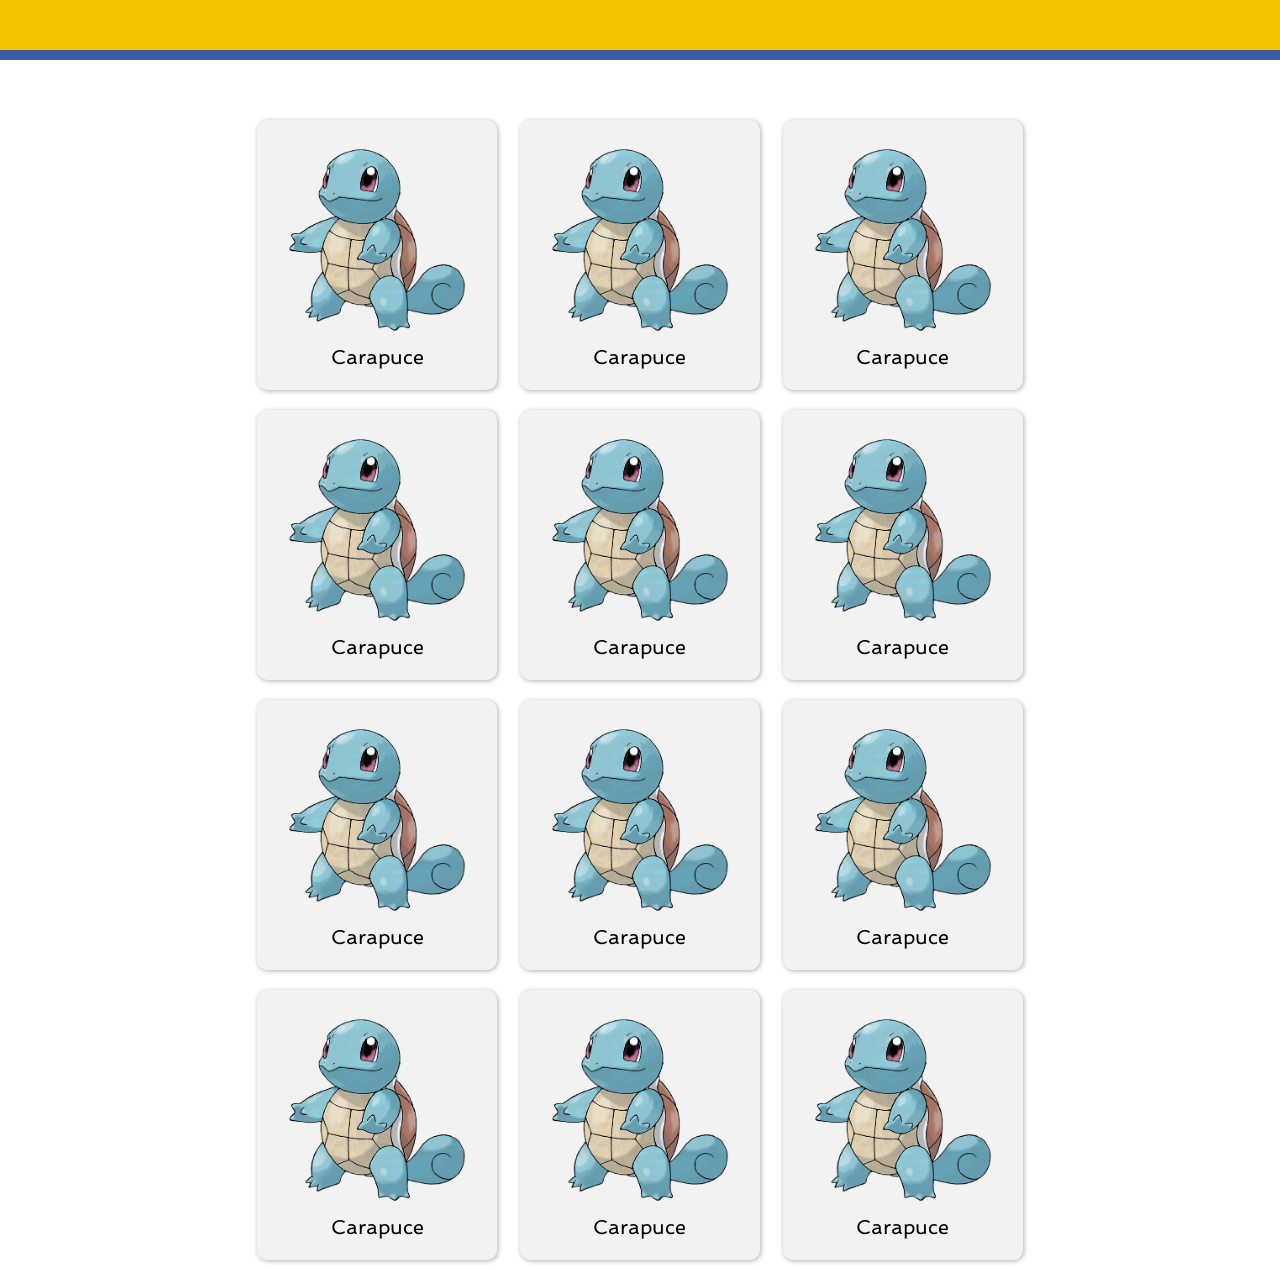
==== home.html @ 374f23e0 "feat: page home" ====
<!DOCTYPE html>
<html lang="en">
<head>
    <meta charset="UTF-8">
    <meta http-equiv="X-UA-Compatible" content="IE=edge">
    <meta name="viewport" content="width=device-width, initial-scale=1.0">
    <title>Document</title>
    <link rel="stylesheet" href="style.css">
    <link rel="preconnect" href="https://fonts.googleapis.com">
    <link rel="preconnect" href="https://fonts.gstatic.com" crossorigin>
    <link href="https://fonts.googleapis.com/css2?family=Spinnaker&display=swap" rel="stylesheet">
</head>
<body>
    <nav>
        
    </nav>
    <div class="grid-container">
        <div class="grid-item">
            <img src="img/pokemons/carapuce.png" alt="carapuce">
            <p>Carapuce</p>
        </div>
        <div class="grid-item">
            <img src="img/pokemons/carapuce.png" alt="carapuce">
            <p>Carapuce</p>
        </div>
        <div class="grid-item">
            <img src="img/pokemons/carapuce.png" alt="carapuce">
            <p>Carapuce</p>
        </div>
        <div class="grid-item">
            <img src="img/pokemons/carapuce.png" alt="carapuce">
            <p>Carapuce</p>
        </div>
        <div class="grid-item">
            <img src="img/pokemons/carapuce.png" alt="carapuce">
            <p>Carapuce</p>
        </div>
        <div class="grid-item">
            <img src="img/pokemons/carapuce.png" alt="carapuce">
            <p>Carapuce</p>
        </div>
        <div class="grid-item">
            <img src="img/pokemons/carapuce.png" alt="carapuce">
            <p>Carapuce</p>
        </div>
        <div class="grid-item">
            <img src="img/pokemons/carapuce.png" alt="carapuce">
            <p>Carapuce</p>
        </div>
        <div class="grid-item">
            <img src="img/pokemons/carapuce.png" alt="carapuce">
            <p>Carapuce</p>
        </div>
        <div class="grid-item">
            <img src="img/pokemons/carapuce.png" alt="carapuce">
            <p>Carapuce</p>
        </div>
        <div class="grid-item">
            <img src="img/pokemons/carapuce.png" alt="carapuce">
            <p>Carapuce</p>
        </div>
        <div class="grid-item">
            <img src="img/pokemons/carapuce.png" alt="carapuce">
            <p>Carapuce</p>
        </div>
    </div>
</body>
</html>
---- style.css ----
/* 
    CHARTE GRAPHIQUE
    jaune = #f6c301
    bleu =  #3b5ba6
*/


body {
    margin: 0;
}

/* PAGE DE GARDE */

.logo-box {
    height: 100vh;
    display: flex;
    align-items: center;
    justify-content: center;
}

#pokedex-logo {
    background-image: url('img/pokedex-logo-bw.png');
    height: 200px;
    width: 750px;
    background-size: 100%;
}

#pokedex-logo:hover {
    animation: heart-pulse 0.35s ease-out alternate;
    animation-iteration-count: infinite;
    cursor: pointer;
}

@keyframes heart-pulse {
    0% {transform: scale(1, 1);}
    100% {transform: scale(1.08, 1.08);}
}


/* HOME */

nav {
    height: 50px;
    position: sticky;
    background-color: #f6c301;
    border-bottom: solid 10px #3b5ba6;
    margin-bottom: 50px;
}

.grid-container {
    width: 60%;
    margin: 0 auto;
    display: grid;
    grid-template-columns: repeat(auto-fill, minmax(220px, 1fr));
    gap: 20px;
    justify-content: space-evenly;
    padding: 10px;
}

.grid-item {
    height: 230px;
    width: auto;
    justify-self: center;
    padding: 20px;
    font-size: 20px;
    background-color: #f2f2f2;
    border-radius: 10px;
    box-shadow: 1px 1px 5px #b1b1b1;
}

.grid-item:hover {
    transform: scale(1.05);
    cursor: pointer;
}

.grid-item img {
    height: 200px;
}

.grid-item p {
    font-family: 'Spinnaker', sans-serif;
    margin: 0;
    text-align: center;
}
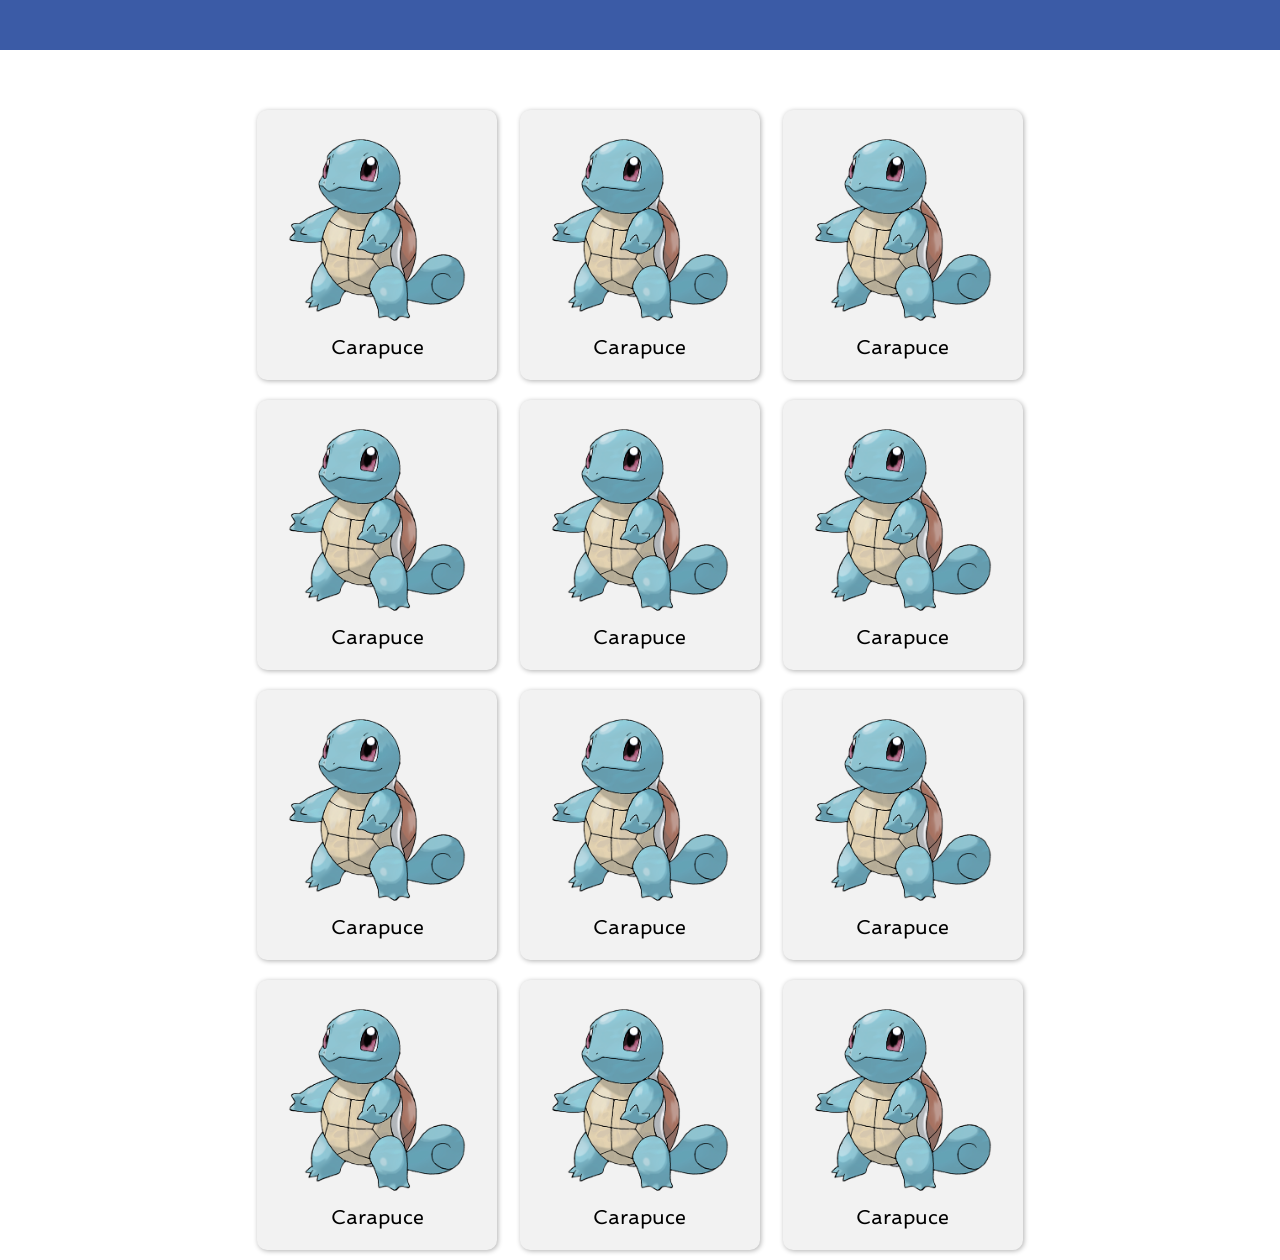
==== commit 5c9724ff: "feat: modal" ====
--- a/home.html
+++ b/home.html
@@ -14,55 +14,68 @@
     <nav>
         
     </nav>
-    <div class="grid-container">
-        <div class="grid-item">
+    <div class="grid_container">
+        <div class="grid_item">
             <img src="img/pokemons/carapuce.png" alt="carapuce">
             <p>Carapuce</p>
         </div>
-        <div class="grid-item">
+        <div class="grid_item">
             <img src="img/pokemons/carapuce.png" alt="carapuce">
             <p>Carapuce</p>
         </div>
-        <div class="grid-item">
+        <div class="grid_item">
             <img src="img/pokemons/carapuce.png" alt="carapuce">
             <p>Carapuce</p>
         </div>
-        <div class="grid-item">
+        <div class="grid_item">
             <img src="img/pokemons/carapuce.png" alt="carapuce">
             <p>Carapuce</p>
         </div>
-        <div class="grid-item">
+        <div class="grid_item">
             <img src="img/pokemons/carapuce.png" alt="carapuce">
             <p>Carapuce</p>
         </div>
-        <div class="grid-item">
+        <div class="grid_item">
             <img src="img/pokemons/carapuce.png" alt="carapuce">
             <p>Carapuce</p>
         </div>
-        <div class="grid-item">
+        <div class="grid_item">
             <img src="img/pokemons/carapuce.png" alt="carapuce">
             <p>Carapuce</p>
         </div>
-        <div class="grid-item">
+        <div class="grid_item">
             <img src="img/pokemons/carapuce.png" alt="carapuce">
             <p>Carapuce</p>
         </div>
-        <div class="grid-item">
+        <div class="grid_item">
             <img src="img/pokemons/carapuce.png" alt="carapuce">
             <p>Carapuce</p>
         </div>
-        <div class="grid-item">
+        <div class="grid_item">
             <img src="img/pokemons/carapuce.png" alt="carapuce">
             <p>Carapuce</p>
         </div>
-        <div class="grid-item">
+        <div class="grid_item">
             <img src="img/pokemons/carapuce.png" alt="carapuce">
             <p>Carapuce</p>
         </div>
-        <div class="grid-item">
+        <div class="grid_item">
             <img src="img/pokemons/carapuce.png" alt="carapuce">
             <p>Carapuce</p>
         </div>
     </div>
+
+
+
+    <div id="modal" class="modal">
+        <div class="modal_content">
+            <div class="modal_header">
+                <div class="modal_close">X</div>
+            </div>
+            <div class="modal_body">
+
+            </div> <!-- .modal_body -->
+        </div> <!-- .modal_content -->
+    </div> <!-- .modal -->
 </body>
 </html>
--- a/style.css
+++ b/style.css
@@ -12,21 +12,21 @@
 
 /* PAGE DE GARDE */
 
-.logo-box {
+.logo_box {
     height: 100vh;
     display: flex;
     align-items: center;
     justify-content: center;
 }
 
-#pokedex-logo {
-    background-image: url('img/pokedex-logo-bw.png');
+#pokedex_logo {
+    background-image: url('img/pokedex_logo_bw.png');
     height: 200px;
     width: 750px;
     background-size: 100%;
 }
 
-#pokedex-logo:hover {
+#pokedex_logo:hover {
     animation: heart-pulse 0.35s ease-out alternate;
     animation-iteration-count: infinite;
     cursor: pointer;
@@ -43,12 +43,11 @@
 nav {
     height: 50px;
     position: sticky;
-    background-color: #f6c301;
-    border-bottom: solid 10px #3b5ba6;
+    background-color: #3b5ba6;
     margin-bottom: 50px;
 }
 
-.grid-container {
+.grid_container {
     width: 60%;
     margin: 0 auto;
     display: grid;
@@ -58,7 +57,7 @@
     padding: 10px;
 }
 
-.grid-item {
+.grid_item {
     height: 230px;
     width: auto;
     justify-self: center;
@@ -69,17 +68,53 @@
     box-shadow: 1px 1px 5px #b1b1b1;
 }
 
-.grid-item:hover {
+.grid_item:hover {
     transform: scale(1.05);
     cursor: pointer;
 }
 
-.grid-item img {
+.grid_item img {
     height: 200px;
 }
 
-.grid-item p {
+.grid_item p {
     font-family: 'Spinnaker', sans-serif;
     margin: 0;
     text-align: center;
+}
+
+
+/* Modal */
+
+#modal {
+    display: none;
+}
+
+.modal {
+    position: absolute;
+    text-align: -webkit-center;
+    top: 0;
+    right: 0;
+    bottom: 0;
+    left: 0;
+    align-items: center;
+    justify-content: center;
+    background: #e5e5e5bf;
+}
+  
+@keyframes appear {
+    0%{
+        opacity: 0;
+        transform: translateY(-10px);
+    }
+}
+  
+.modal_content {
+    position: relative;
+    width: 950px;
+    max-width: 90%;
+    margin: 11% 0 0;
+    background: #fff;
+    box-shadow: 0px 0px 20px #a5a5a5;
+    animation: appear 350ms ease-in 1;
 }
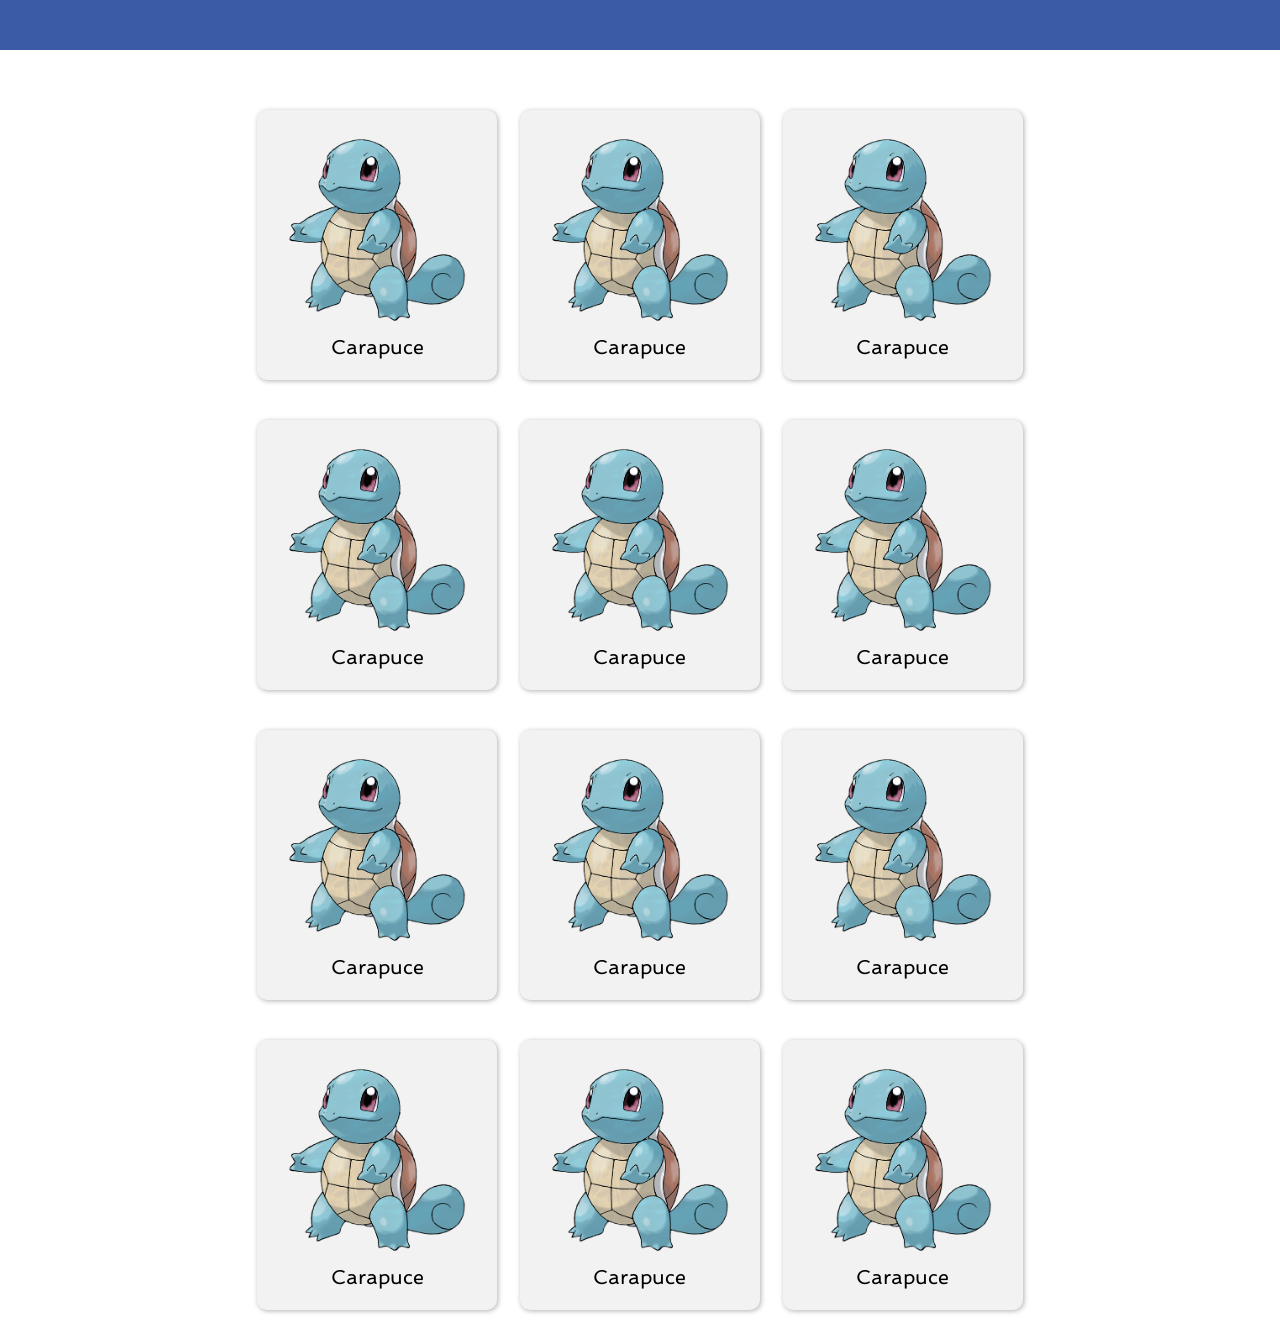
==== commit 98a55515: "feat: modal content" ====
--- a/home.html
+++ b/home.html
@@ -1,10 +1,12 @@
 <!DOCTYPE html>
-<html lang="en">
+<html lang="fr">
 <head>
     <meta charset="UTF-8">
     <meta http-equiv="X-UA-Compatible" content="IE=edge">
     <meta name="viewport" content="width=device-width, initial-scale=1.0">
-    <title>Document</title>
+    <title>Pokedex Home</title>
+    <script src="http://ajax.googleapis.com/ajax/libs/jquery/1.7.1/jquery.min.js" type="text/javascript"></script>
+    <script src="script.js"></script>
     <link rel="stylesheet" href="style.css">
     <link rel="preconnect" href="https://fonts.googleapis.com">
     <link rel="preconnect" href="https://fonts.gstatic.com" crossorigin>
@@ -14,7 +16,7 @@
     <nav>
         
     </nav>
-    <div class="grid_container">
+    <div id="grid_container">
         <div class="grid_item">
             <img src="img/pokemons/carapuce.png" alt="carapuce">
             <p>Carapuce</p>
@@ -70,12 +72,20 @@
     <div id="modal" class="modal">
         <div class="modal_content">
             <div class="modal_header">
+                <div class="justify_box"></div>
+                <h2>Carapuce</h2>
                 <div class="modal_close">X</div>
             </div>
-            <div class="modal_body">
-
-            </div> <!-- .modal_body -->
-        </div> <!-- .modal_content -->
+            <img src="img/pokemons/carapuce.png" alt="carapuce">
+            <div class="modal_text">
+                <div class="text_1">
+                    Lorem ipsum dolor sit amet consectetur adipisicing elit. Possimus eligendi expedita commodi fugiat explicabo magnam cupiditate earum quos optio sed nemo porro officiis, animi reprehenderit mollitia itaque eaque culpa.
+                </div>
+                <div class="text_2">
+                    Lorem ipsum dolor, sit amet consectetur adipisicing elit. Obcaecati pariatur commodi officiis quas, molestias quasi natus recusandae facilis, repudiandae error optio quae fugit sed magni? Alias consequuntur dolore in quidem.
+                </div>
+            </div>
+        </div>  <!-- .modal_content -->
     </div> <!-- .modal -->
 </body>
 </html>
--- a/style.css
+++ b/style.css
@@ -47,12 +47,12 @@
     margin-bottom: 50px;
 }
 
-.grid_container {
+#grid_container {
     width: 60%;
     margin: 0 auto;
     display: grid;
-    grid-template-columns: repeat(auto-fill, minmax(220px, 1fr));
-    gap: 20px;
+    grid-template-columns: repeat(auto-fill, minmax(240px, 1fr));
+    gap: 40px 20px;
     justify-content: space-evenly;
     padding: 10px;
 }
@@ -99,7 +99,7 @@
     left: 0;
     align-items: center;
     justify-content: center;
-    background: #e5e5e5bf;
+    background: #b6b6b6bf;
 }
   
 @keyframes appear {
@@ -111,10 +111,57 @@
   
 .modal_content {
     position: relative;
-    width: 950px;
+    width: 57%;
     max-width: 90%;
     margin: 11% 0 0;
-    background: #fff;
+    border-radius: 10px;
+    background: #f2f2f2;
     box-shadow: 0px 0px 20px #a5a5a5;
     animation: appear 350ms ease-in 1;
-}+}
+
+.modal_content .modal_header {
+    display: flex;
+    justify-content: space-between;
+}
+
+.modal_content .modal_header .justify_box {
+    width: 50px;
+}
+
+.modal_content .modal_header h2 {
+    font-family: 'Spinnaker', sans-serif;
+    margin: 25px 10px 10px;
+}
+  
+.modal_content .modal_header .modal_close {
+    float: right;
+    height: 20px;
+    width: 20px;
+    margin: 10px 15px;
+    background-image: url(../img/left-arrow.png);
+    background-size: 100%;
+    cursor: pointer;
+}
+
+
+.modal_content img {
+    position: absolute;
+    height: 290px;
+    top: -60px;
+    left: -20px;
+}
+
+.modal_content .modal_text {
+    font-family: 'Spinnaker', sans-serif;
+}
+
+.modal_content .modal_text .text_1 {
+    padding: 20px 15px 20px 270px;
+    text-align: left;
+}
+
+.modal_content .modal_text .text_2 {
+    padding: 25px 20px 35px 30px;
+    text-align: left;
+}
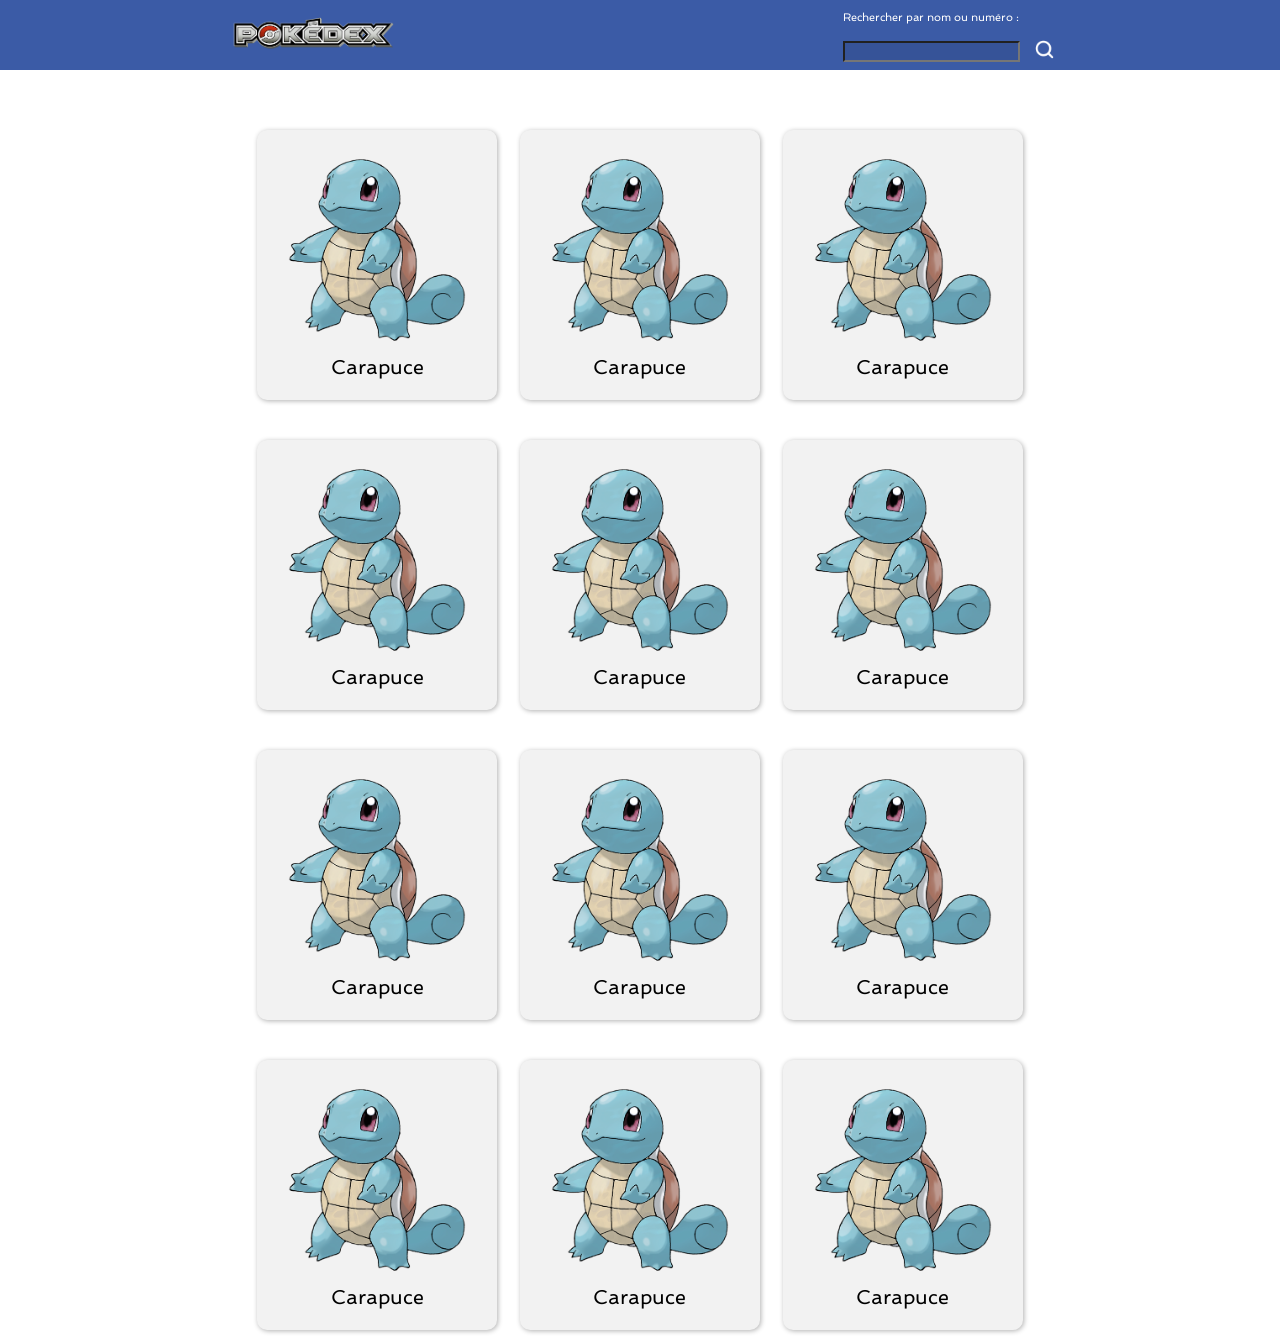
==== commit db2da1f6: "feat: nav" ====
--- a/home.html
+++ b/home.html
@@ -14,9 +14,20 @@
 </head>
 <body>
     <nav>
-        
+        <div class="pokedex_logo_home">
+            <img src="img/pokedex_logo.png" alt="pokedex logo">
+        </div>
+        <div class="search_box">
+            <p>Rechercher par nom ou numéro :</p>
+            <div class="search">
+                <input type="text">
+                <a href="#">
+                    <img src="img/search.png" alt="rechercher">
+                </a>
+            </div>
+        </div>
     </nav>
-    <div id="grid_container">
+    <div class="grid_container">
         <div class="grid_item">
             <img src="img/pokemons/carapuce.png" alt="carapuce">
             <p>Carapuce</p>
--- a/style.css
+++ b/style.css
@@ -5,6 +5,9 @@
     bleu =  #3b5ba6
 */
 
+html {
+    font-family: 'Spinnaker', sans-serif;
+}
 
 body {
     margin: 0;
@@ -41,13 +44,51 @@
 /* HOME */
 
 nav {
-    height: 50px;
+    display: flex;
+    justify-content: space-around;
+    height: 70px;
     position: sticky;
     background-color: #3b5ba6;
     margin-bottom: 50px;
 }
 
-#grid_container {
+nav .pokedex_logo_home {
+    display: flex;
+    align-items: center;
+}
+
+nav .pokedex_logo_home img {
+    height: 50px;
+}
+
+nav .search_box {
+    display: flex;
+    flex-direction: column;
+}
+
+nav .search_box p {
+    color: #FFF;
+    font-size: 11px;
+    margin-right: auto;
+}
+
+nav .search_box .search {
+    display: flex;
+    gap: 10px;
+}
+
+nav .search_box .search input {
+    height: 15px;
+    align-self: center;
+    background: #365398;
+}
+
+nav .search_box .search a img {
+    height: 25px;
+    padding: 2px;
+}
+
+.grid_container {
     width: 60%;
     margin: 0 auto;
     display: grid;
@@ -78,7 +119,6 @@
 }
 
 .grid_item p {
-    font-family: 'Spinnaker', sans-serif;
     margin: 0;
     text-align: center;
 }
@@ -130,7 +170,6 @@
 }
 
 .modal_content .modal_header h2 {
-    font-family: 'Spinnaker', sans-serif;
     margin: 25px 10px 10px;
 }
   
@@ -149,19 +188,19 @@
     position: absolute;
     height: 290px;
     top: -60px;
-    left: -20px;
+    left: 0;
 }
 
 .modal_content .modal_text {
-    font-family: 'Spinnaker', sans-serif;
+
 }
 
 .modal_content .modal_text .text_1 {
-    padding: 20px 15px 20px 270px;
+    padding: 20px 30px 20px 290px;
     text-align: left;
 }
 
 .modal_content .modal_text .text_2 {
-    padding: 25px 20px 35px 30px;
+    padding: 25px 30px 35px;
     text-align: left;
 }
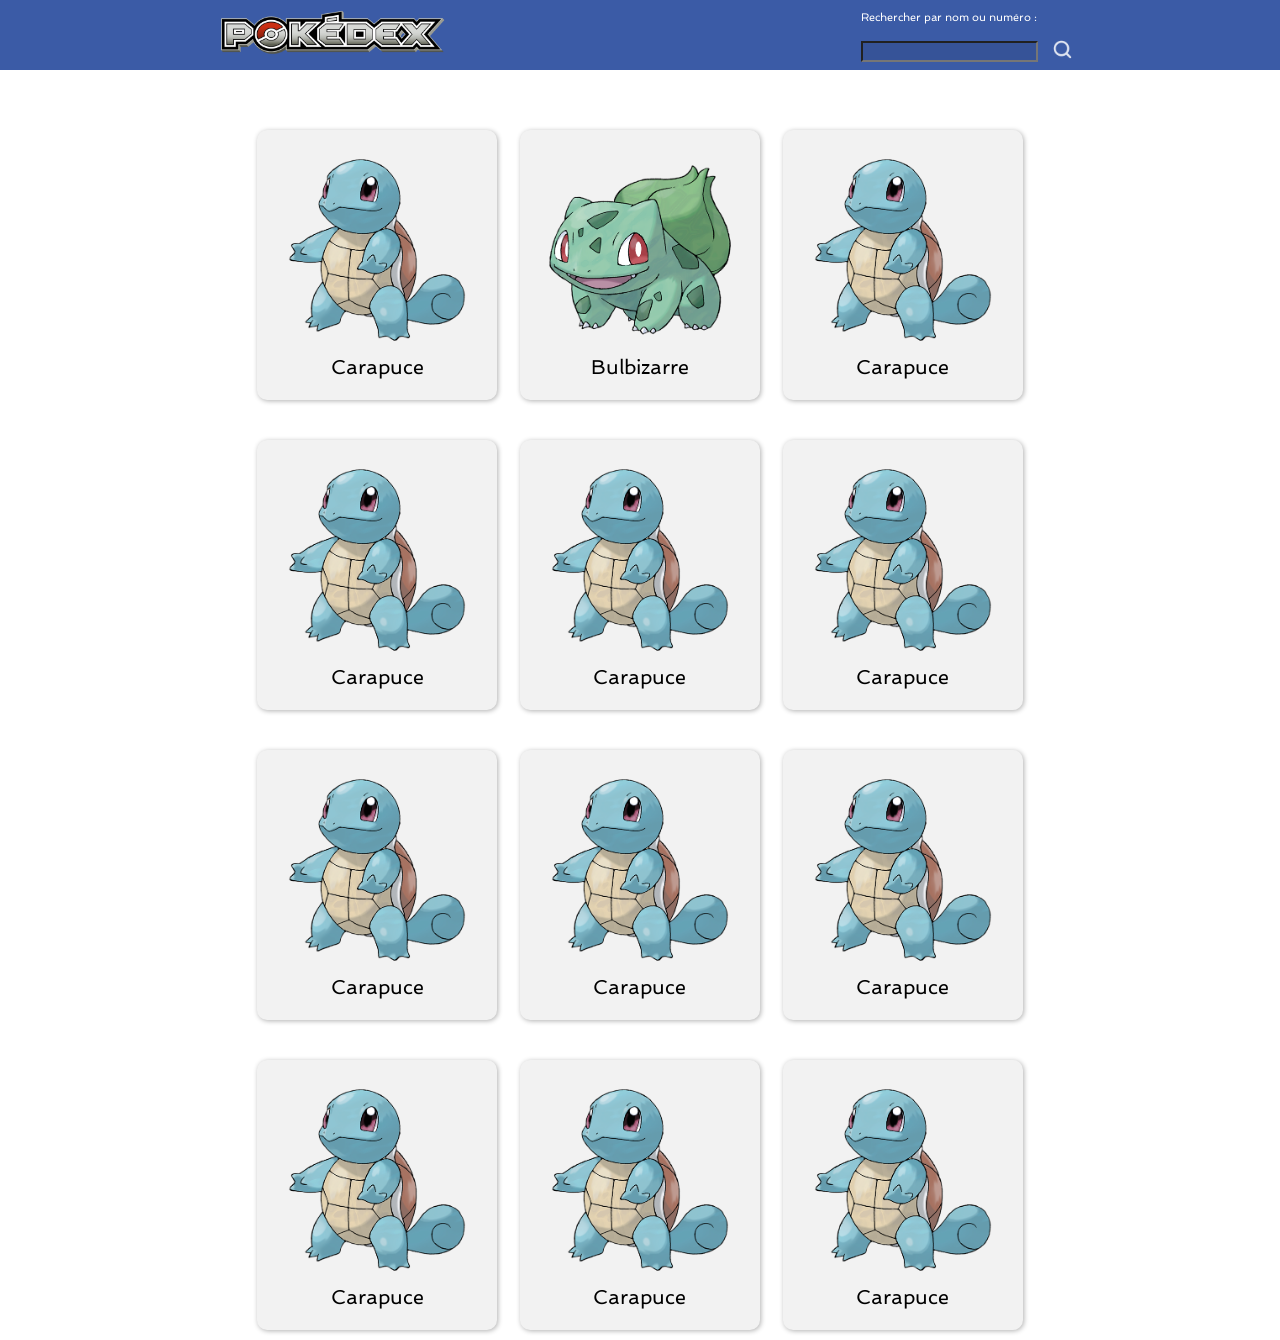
==== commit ee193f17: "feat: modal changes" ====
--- a/home.html
+++ b/home.html
@@ -29,51 +29,51 @@
     </nav>
     <div class="grid_container">
         <div class="grid_item">
-            <img src="img/pokemons/carapuce.png" alt="carapuce">
+            <img src="img/pokemons/007.png" alt="carapuce">
             <p>Carapuce</p>
         </div>
         <div class="grid_item">
-            <img src="img/pokemons/carapuce.png" alt="carapuce">
+            <img src="img/pokemons/001.png" alt="bulbizarre">
+            <p>Bulbizarre</p>
+        </div>
+        <div class="grid_item">
+            <img src="img/pokemons/007.png" alt="carapuce">
             <p>Carapuce</p>
         </div>
         <div class="grid_item">
-            <img src="img/pokemons/carapuce.png" alt="carapuce">
+            <img src="img/pokemons/007.png" alt="carapuce">
             <p>Carapuce</p>
         </div>
         <div class="grid_item">
-            <img src="img/pokemons/carapuce.png" alt="carapuce">
+            <img src="img/pokemons/007.png" alt="carapuce">
             <p>Carapuce</p>
         </div>
         <div class="grid_item">
-            <img src="img/pokemons/carapuce.png" alt="carapuce">
+            <img src="img/pokemons/007.png" alt="carapuce">
             <p>Carapuce</p>
         </div>
         <div class="grid_item">
-            <img src="img/pokemons/carapuce.png" alt="carapuce">
+            <img src="img/pokemons/007.png" alt="carapuce">
             <p>Carapuce</p>
         </div>
         <div class="grid_item">
-            <img src="img/pokemons/carapuce.png" alt="carapuce">
+            <img src="img/pokemons/007.png" alt="carapuce">
             <p>Carapuce</p>
         </div>
         <div class="grid_item">
-            <img src="img/pokemons/carapuce.png" alt="carapuce">
+            <img src="img/pokemons/007.png" alt="carapuce">
             <p>Carapuce</p>
         </div>
         <div class="grid_item">
-            <img src="img/pokemons/carapuce.png" alt="carapuce">
+            <img src="img/pokemons/007.png" alt="carapuce">
             <p>Carapuce</p>
         </div>
         <div class="grid_item">
-            <img src="img/pokemons/carapuce.png" alt="carapuce">
+            <img src="img/pokemons/007.png" alt="carapuce">
             <p>Carapuce</p>
         </div>
         <div class="grid_item">
-            <img src="img/pokemons/carapuce.png" alt="carapuce">
-            <p>Carapuce</p>
-        </div>
-        <div class="grid_item">
-            <img src="img/pokemons/carapuce.png" alt="carapuce">
+            <img src="img/pokemons/007.png" alt="carapuce">
             <p>Carapuce</p>
         </div>
     </div>
@@ -81,21 +81,34 @@
 
 
     <div id="modal" class="modal">
-        <div class="modal_content">
-            <div class="modal_header">
-                <div class="justify_box"></div>
-                <h2>Carapuce</h2>
-                <div class="modal_close">X</div>
-            </div>
-            <img src="img/pokemons/carapuce.png" alt="carapuce">
-            <div class="modal_text">
-                <div class="text_1">
-                    Lorem ipsum dolor sit amet consectetur adipisicing elit. Possimus eligendi expedita commodi fugiat explicabo magnam cupiditate earum quos optio sed nemo porro officiis, animi reprehenderit mollitia itaque eaque culpa.
+        <div class="modal_paginate">
+            <div class="paginate_previous"><</div>
+            <div class="modal_content">
+                <div class="modal_header">
+                    <div class="modal_header_text">
+                        <div class="pokemon_name">
+                            <h2> Carapuce</h2>
+                            <span>n°007</span>
+                        </div>
+                        <div class="pokemon_type">
+                            <span id="eau">Eau</span>
+                        </div>
+                        <div class="modal_close">X</div>
+                    </div>
                 </div>
-                <div class="text_2">
-                    Lorem ipsum dolor, sit amet consectetur adipisicing elit. Obcaecati pariatur commodi officiis quas, molestias quasi natus recusandae facilis, repudiandae error optio quae fugit sed magni? Alias consequuntur dolore in quidem.
+                <img src="img/pokemons/007.png" alt="carapuce">
+                <div class="modal_text">
+                    <div class="text_1">
+                        Lorem ipsum dolor sit amet consectetur adipisicing elit. Possimus eligendi expedita commodi fugiat explicabo magnam cupiditate earum quos optio sed nemo porro officiis, animi reprehenderit mollitia itaque eaque culpa.
+                    </div>
+                    <div class="text_2">
+                        Lorem ipsum dolor, sit amet consectetur adipisicing elit. Obcaecati pariatur commodi officiis quas, molestias quasi natus recusandae facilis, repudiandae error optio quae fugit sed magni? Alias consequuntur dolore in quidem.
+                        <br> <br>
+                        Lorem, ipsum dolor sit amet consectetur adipisicing elit. Facilis labore omnis maxime. Qui expedita natus dolore vitae reprehenderit eos deleniti, necessitatibus quam debitis aliquam voluptatem rerum voluptatum eius fuga autem.
+                    </div>
                 </div>
             </div>
+            <div class="paginate_next">></div>
         </div>  <!-- .modal_content -->
     </div> <!-- .modal -->
 </body>
--- a/style.css
+++ b/style.css
@@ -13,6 +13,10 @@
     margin: 0;
 }
 
+body.modal-open {
+    overflow: hidden;
+}
+
 /* PAGE DE GARDE */
 
 .logo_box {
@@ -58,7 +62,7 @@
 }
 
 nav .pokedex_logo_home img {
-    height: 50px;
+    height: 70px;
 }
 
 nav .search_box {
@@ -86,6 +90,11 @@
 nav .search_box .search a img {
     height: 25px;
     padding: 2px;
+    opacity: 0.85;
+}
+
+nav .search_box .search a img:hover {
+    opacity: 1;
 }
 
 .grid_container {
@@ -147,6 +156,11 @@
         opacity: 0;
         transform: translateY(-10px);
     }
+}
+
+.modal_paginate {
+    position: flex;
+
 }
   
 .modal_content {
@@ -162,22 +176,57 @@
 
 .modal_content .modal_header {
     display: flex;
-    justify-content: space-between;
+    justify-content: right;
+    padding-top: 20px;
 }
 
 .modal_content .modal_header .justify_box {
     width: 50px;
 }
 
+.modal_content .modal_header .modal_header_text {
+    width: 58%;
+    display: flex;
+    justify-content: space-between;
+    cursor: default;
+}
+
 .modal_content .modal_header h2 {
-    margin: 25px 10px 10px;
+    margin: 0;
+}
+
+.modal_content .modal_header .pokemon_name span {
+    font-size: 13px;
+    font-weight: 200;
+}
+
+.modal_content .modal_header .pokemon_name,
+.modal_content .modal_header .pokemon_type {
+    display: flex;
+    gap: 10px;
+    align-items: center;
+}
+
+.modal_content .modal_header .pokemon_type span {
+    padding: 5px 10px;
+    border-radius: 10px;
+    color: #f2f2f2;
+    cursor: pointer;
+}
+
+.modal_content .modal_header .pokemon_type #eau {
+    background-color: #4592c4;
+}
+
+.modal_content .modal_header .pokemon_type #eau:hover {
+    background-color: #3b7aa3;
 }
   
 .modal_content .modal_header .modal_close {
     float: right;
     height: 20px;
     width: 20px;
-    margin: 10px 15px;
+    margin: -6px 15px 10px 15px;
     background-image: url(../img/left-arrow.png);
     background-size: 100%;
     cursor: pointer;
@@ -192,7 +241,7 @@
 }
 
 .modal_content .modal_text {
-
+    cursor: default;
 }
 
 .modal_content .modal_text .text_1 {
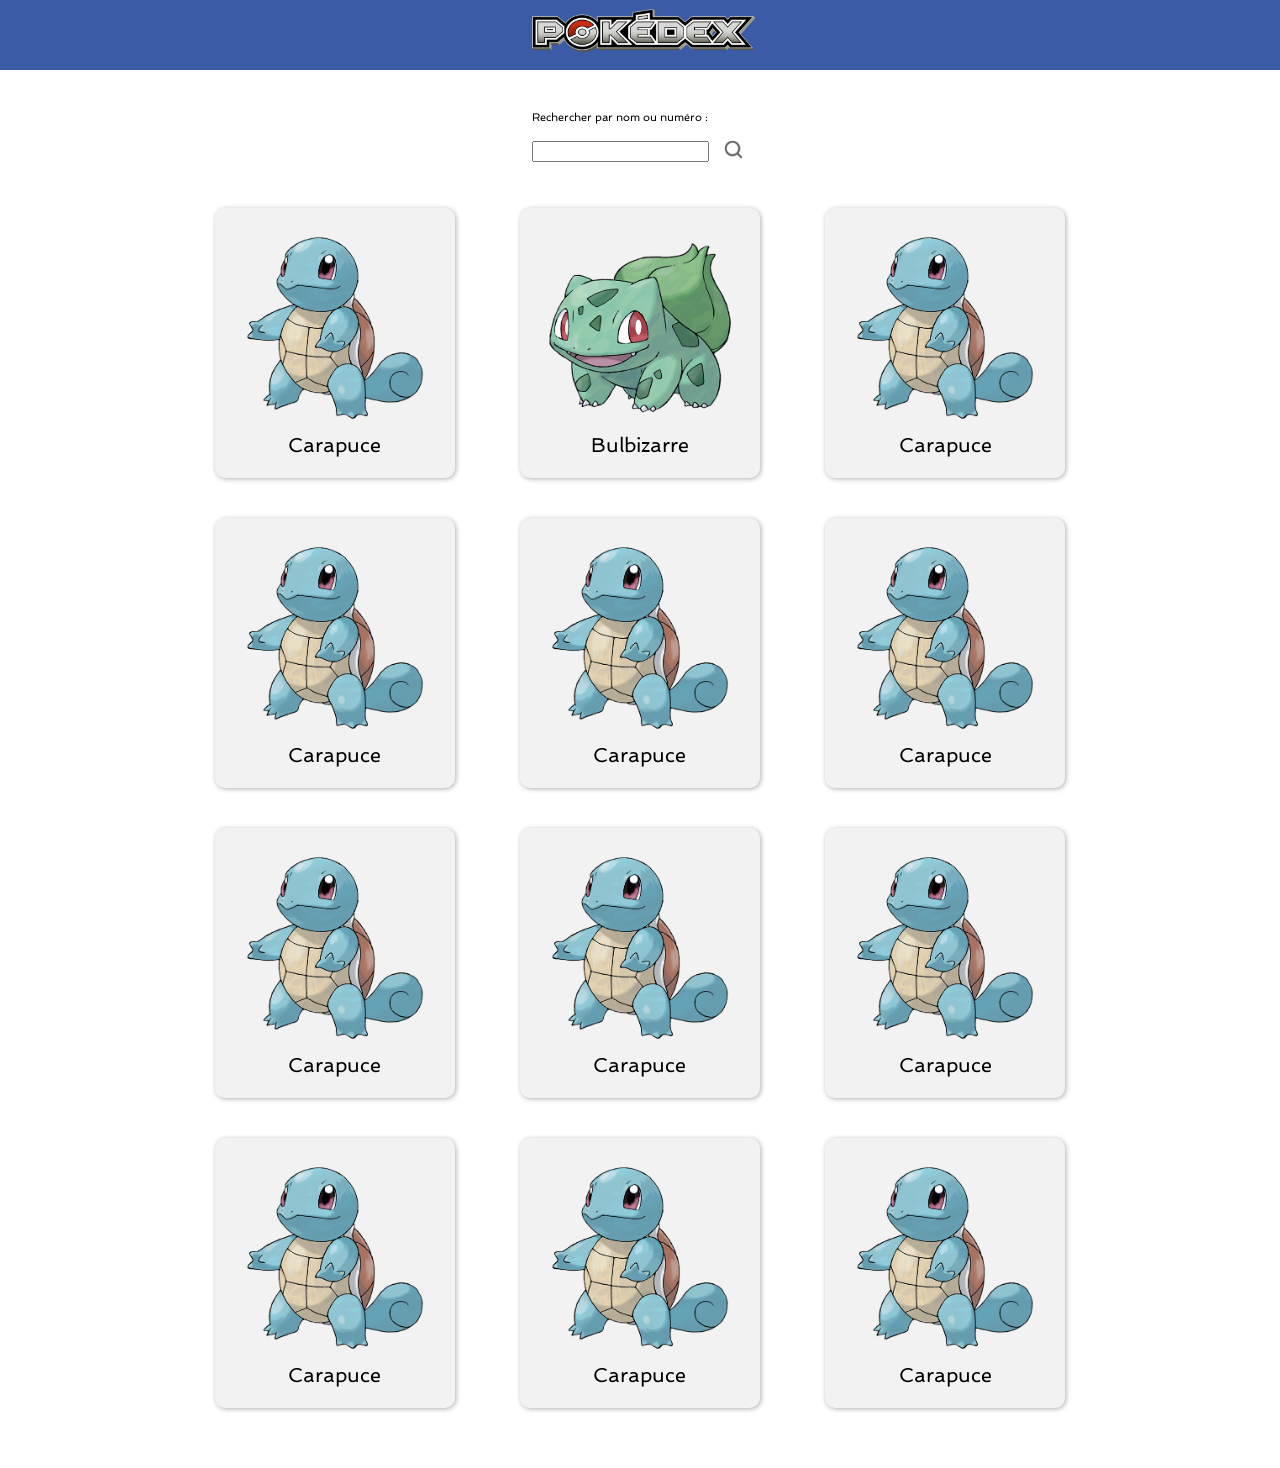
==== commit 3c248743: "feat: style" ====
--- a/home.html
+++ b/home.html
@@ -13,20 +13,24 @@
     <link href="https://fonts.googleapis.com/css2?family=Spinnaker&display=swap" rel="stylesheet">
 </head>
 <body>
-    <nav>
-        <div class="pokedex_logo_home">
-            <img src="img/pokedex_logo.png" alt="pokedex logo">
+    <nav class="flex">
+        <div class="pokedex_logo_home flex">
+            <a href="home.html">
+                <img src="img/pokedex_logo.png" alt="pokedex logo">
+            </a>
         </div>
-        <div class="search_box">
+    </nav>
+    <div class="filters flex">
+        <div class="search_box flex column">
             <p>Rechercher par nom ou numéro :</p>
-            <div class="search">
+            <div class="search flex">
                 <input type="text">
                 <a href="#">
-                    <img src="img/search.png" alt="rechercher">
+                    <img src="img/search-black.png" alt="rechercher">
                 </a>
             </div>
         </div>
-    </nav>
+    </div>
     <div class="grid_container">
         <div class="grid_item">
             <img src="img/pokemons/007.png" alt="carapuce">
@@ -81,19 +85,21 @@
 
 
     <div id="modal" class="modal">
-        <div class="modal_paginate">
-            <div class="paginate_previous"><</div>
-            <div class="modal_content">
-                <div class="modal_header">
-                    <div class="modal_header_text">
-                        <div class="pokemon_name">
+        <div class="modal_paginate flex">
+            <div class="paginate_previous">
+                <img src="img/left-arrow.png" alt="pagination gauche">
+            </div>
+            <div class="modal_content flex column">
+                <div class="modal_header flex">
+                    <div class="modal_header_text flex">
+                        <div class="pokemon_name flex">
                             <h2> Carapuce</h2>
                             <span>n°007</span>
                         </div>
-                        <div class="pokemon_type">
+                        <div class="pokemon_type flex">
                             <span id="eau">Eau</span>
                         </div>
-                        <div class="modal_close">X</div>
+                        <div class="modal_close"></div>
                     </div>
                 </div>
                 <img src="img/pokemons/007.png" alt="carapuce">
@@ -108,7 +114,9 @@
                     </div>
                 </div>
             </div>
-            <div class="paginate_next">></div>
+            <div class="paginate_next">
+                <img src="img/right-arrow.png" alt="pagination droite">
+            </div>
         </div>  <!-- .modal_content -->
     </div> <!-- .modal -->
 </body>
--- a/style.css
+++ b/style.css
@@ -13,6 +13,14 @@
     margin: 0;
 }
 
+.flex {
+    display: flex;
+}
+
+.column {
+    flex-direction: column;
+}
+
 body.modal-open {
     overflow: hidden;
 }
@@ -48,16 +56,13 @@
 /* HOME */
 
 nav {
-    display: flex;
     justify-content: space-around;
     height: 70px;
     position: sticky;
     background-color: #3b5ba6;
-    margin-bottom: 50px;
 }
 
 nav .pokedex_logo_home {
-    display: flex;
     align-items: center;
 }
 
@@ -65,41 +70,39 @@
     height: 70px;
 }
 
-nav .search_box {
-    display: flex;
-    flex-direction: column;
-}
-
-nav .search_box p {
-    color: #FFF;
+.filters {
+    justify-content: center;
+    margin: 30px 0;
+}
+
+.filters .search_box p {
+    color: #000;
     font-size: 11px;
     margin-right: auto;
 }
 
-nav .search_box .search {
-    display: flex;
+.filters .search_box .search {
     gap: 10px;
 }
 
-nav .search_box .search input {
+.filters .search_box .search input {
     height: 15px;
     align-self: center;
-    background: #365398;
-}
-
-nav .search_box .search a img {
+}
+
+.filters .search_box .search a img {
     height: 25px;
     padding: 2px;
-    opacity: 0.85;
-}
-
-nav .search_box .search a img:hover {
+    opacity: 0.6;
+}
+
+.filters .search_box .search a img:hover {
     opacity: 1;
 }
 
 .grid_container {
-    width: 60%;
-    margin: 0 auto;
+    width: 70%;
+    margin: 0 auto 50px;
     display: grid;
     grid-template-columns: repeat(auto-fill, minmax(240px, 1fr));
     gap: 40px 20px;
@@ -154,16 +157,11 @@
 @keyframes appear {
     0%{
         opacity: 0;
-        transform: translateY(-10px);
+        transform: translateY(-20px);
     }
 }
 
 .modal_paginate {
-    position: flex;
-
-}
-  
-.modal_content {
     position: relative;
     width: 57%;
     max-width: 90%;
@@ -174,8 +172,17 @@
     animation: appear 350ms ease-in 1;
 }
 
+.modal_paginate .paginate_previous, 
+.modal_paginate .paginate_next {
+    align-self: center;
+}
+
+.modal_paginate .paginate_previous img, 
+.modal_paginate .paginate_next img {
+    height: 30px;
+}
+
 .modal_content .modal_header {
-    display: flex;
     justify-content: right;
     padding-top: 20px;
 }
@@ -186,7 +193,6 @@
 
 .modal_content .modal_header .modal_header_text {
     width: 58%;
-    display: flex;
     justify-content: space-between;
     cursor: default;
 }
@@ -202,7 +208,6 @@
 
 .modal_content .modal_header .pokemon_name,
 .modal_content .modal_header .pokemon_type {
-    display: flex;
     gap: 10px;
     align-items: center;
 }
@@ -224,14 +229,14 @@
   
 .modal_content .modal_header .modal_close {
     float: right;
-    height: 20px;
-    width: 20px;
-    margin: -6px 15px 10px 15px;
-    background-image: url(../img/left-arrow.png);
-    background-size: 100%;
-    cursor: pointer;
-}
-
+    height: 15px;
+    width: 15px;
+    margin: -6px -13px 10px 15px;
+    background-image: url(../img/close.png);
+    background-size: 15px;
+    background-repeat: no-repeat;
+    cursor: pointer;
+}
 
 .modal_content img {
     position: absolute;
@@ -245,7 +250,7 @@
 }
 
 .modal_content .modal_text .text_1 {
-    padding: 20px 30px 20px 290px;
+    padding: 20px 30px 20px 260px;
     text-align: left;
 }
 
